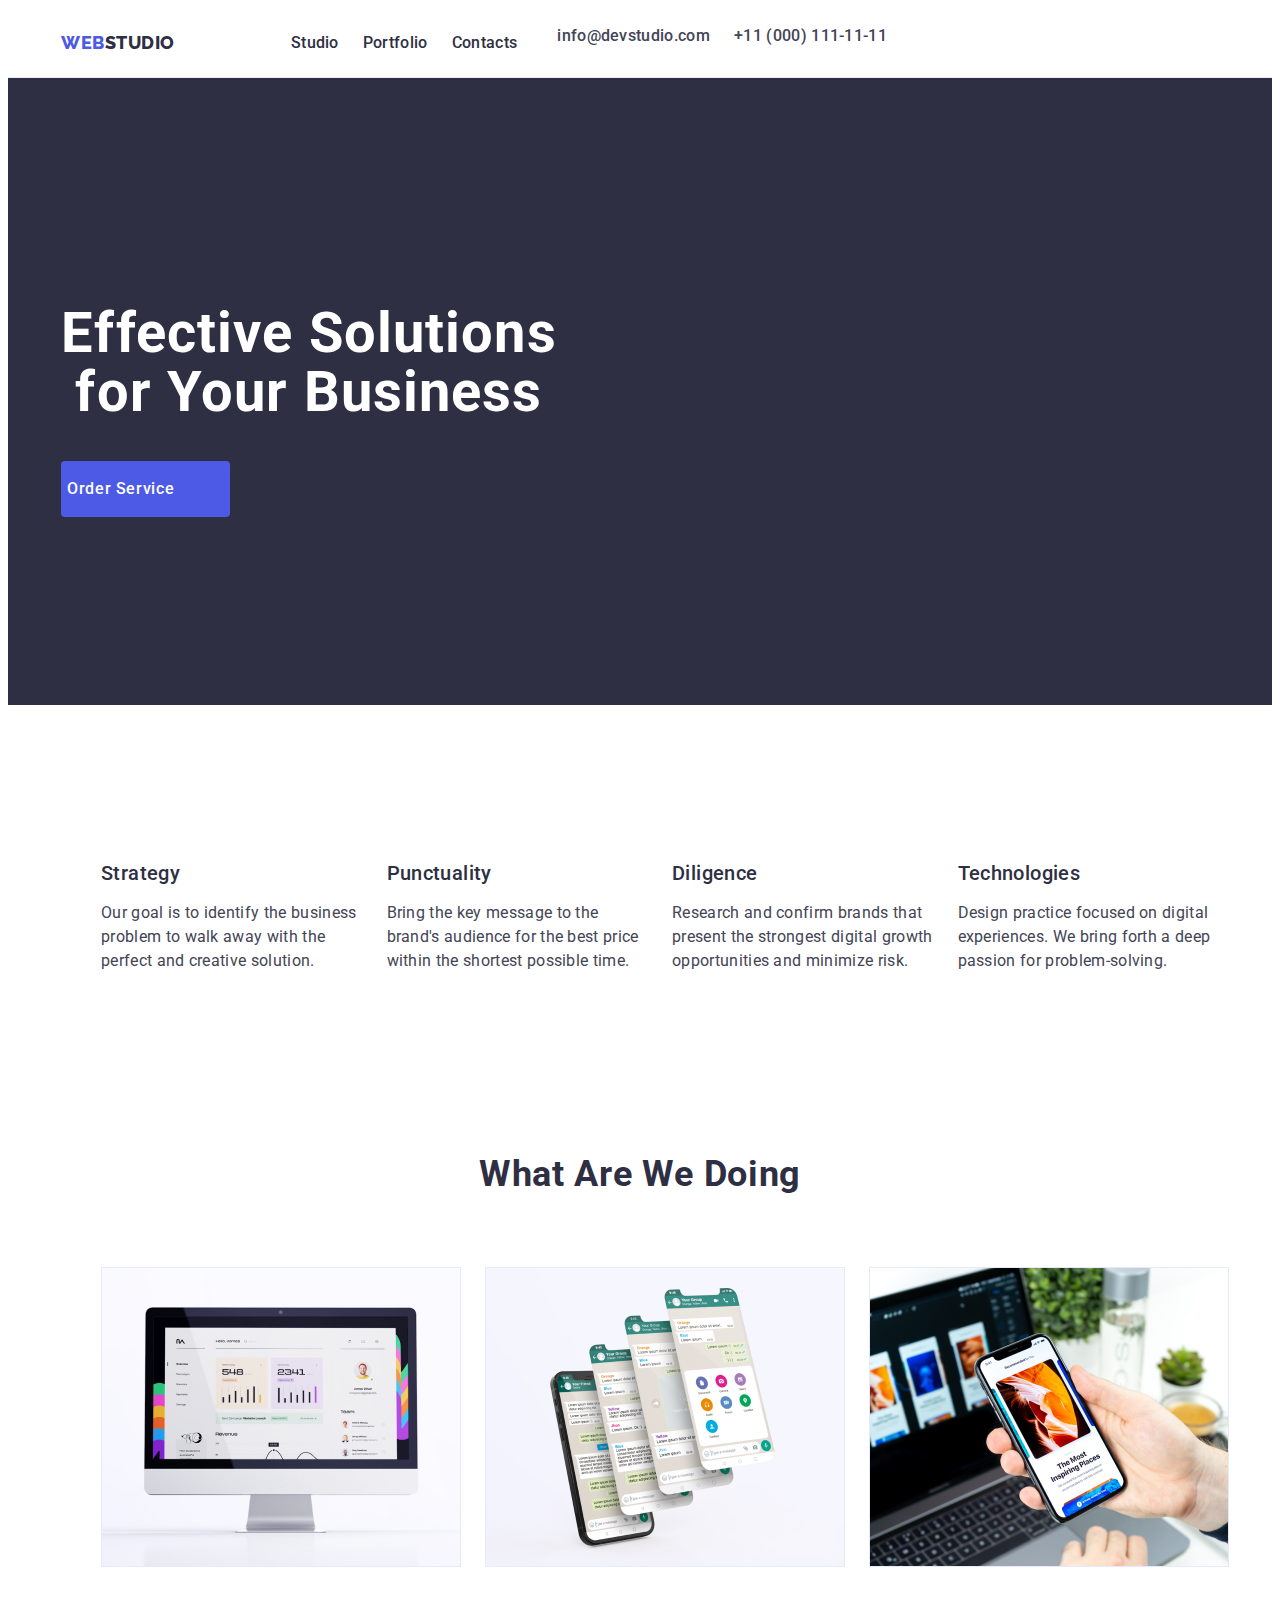
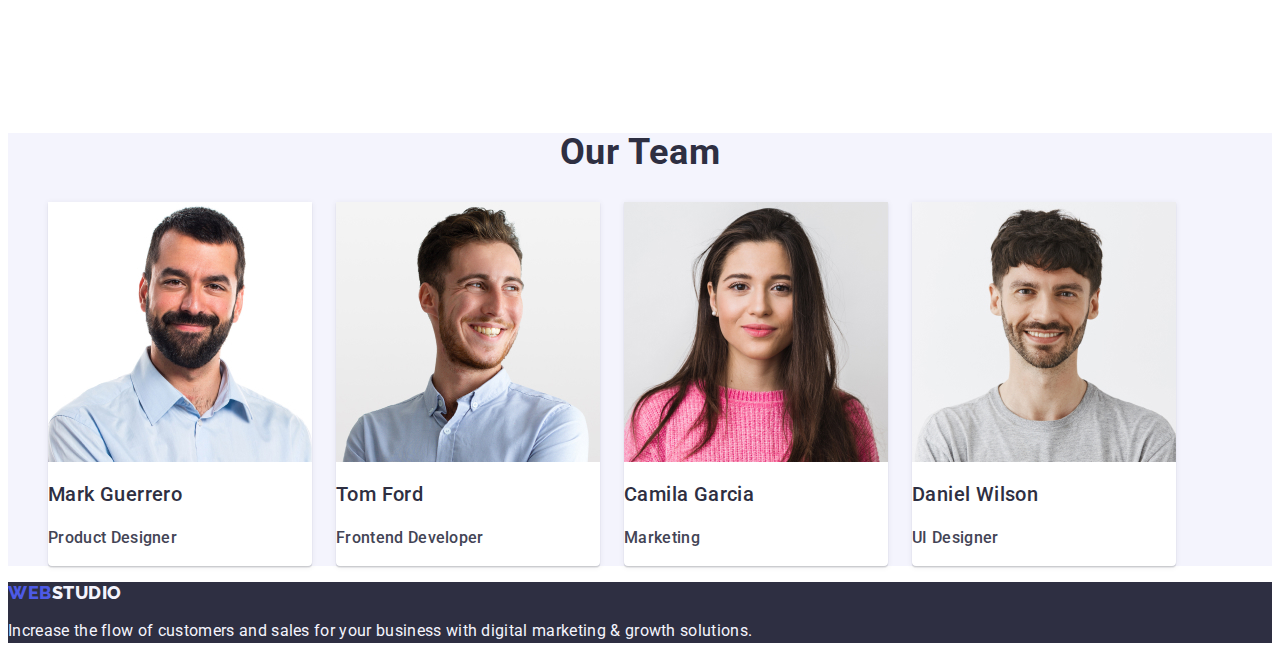
==== index.html @ ea9a9ea4 "main" ====
<!DOCTYPE html>
<html lang="en">
  <head>
    <meta charset="UTF-8" />
    <meta http-equiv="X-UA-Compatible" content="IE=edge" />
    <meta name="viewport" content="width=device-width, initial-scale=1.0" />
    <title>Document</title>
    <link
      rel="stylesheet"
      href="node_modules/modern-normalize/modern-normalize.css"
    />
    <link rel="stylesheet" href="./css/styles.css" />
    <link rel="preconnect" href="https://fonts.googleapis.com" />
    <link rel="preconnect" href="https://fonts.gstatic.com" crossorigin />
    <link
      href="https://fonts.googleapis.com/css2?family=Raleway:wght@800&display=swap"
      rel="stylesheet"
    />
    <link rel="preconnect" href="https://fonts.googleapis.com" />
    <link rel="preconnect" href="https://fonts.gstatic.com" crossorigin />
    <link
      href="https://fonts.googleapis.com/css2?family=Roboto:wght@500&display=swap"
      rel="stylesheet"
    />
  </head>
  <body>
    <!-- Шапка страницы -->
    <header class="header">
      <div class="header-container container">
        <nav class="header-navigation">
          <a class="logo-link link" href="./index.html" target="blank"
            >Web<span class="web-logo">Studio</span></a
          >
          <ul class="header-list list">
            <li>
              <a class="header-item-link link" href="./index.html">Studio</a>
            </li>
            <li>
              <a class="header-item-link link" href="./portfolio.html"
                >Portfolio</a
              >
            </li>
            <li><a class="header-item-link link" href="">Contacts</a></li>
          </ul>
        </nav>
        <address class="contacts">
          <ul class="contacts-list list">
            <li class="item">
              <a href="mailto:info@devstudio.com" class="contacts-item link"
                >info@devstudio.com</a
              >
            </li>
            <li class="item">
              <a href="tel:+110001111111" class="contacts-item link"
                >+11 (000) 111-11-11</a
              >
            </li>
          </ul>
        </address>
      </div>
    </header>
    <!-- Main content -->
    <main>
      <!-- Section-1 -->
      <section class="first-section">
        <div class="container">
          <h1 class="text-hero">Effective Solutions for Your Business</h1>
          <button type="button" class="hero-button">
            <span class="order-servise">Order Service</span>
          </button>
        </div>
      </section>

      <!-- Section-2 -->
      <section class="second-container">
        <div class="container">
          <h2 class="second-section" hidden>Our advantages</h2>
          <ul class="second-section-list list">
            <li class="item-strategy">
              <h3 class="strategy-title">Strategy</h3>
              <p class="strategy-text">
                Our goal is to identify the business problem to walk away with
                the perfect and creative solution.
              </p>
            </li>
            <li class="item-strategy">
              <h3 class="strategy-title">Punctuality</h3>
              <p class="strategy-text">
                Bring the key message to the brand's audience for the best price
                within the shortest possible time.
              </p>
            </li>
            <li class="item-strategy">
              <h3 class="strategy-title">Diligence</h3>
              <p class="strategy-text">
                Research and confirm brands that present the strongest digital
                growth opportunities and minimize risk.
              </p>
            </li>
            <li class="item-strategy">
              <h3 class="strategy-title">Technologies</h3>
              <p class="strategy-text">
                Design practice focused on digital experiences. We bring forth a
                deep passion for problem-solving.
              </p>
            </li>
          </ul>
        </div>
      </section>
      <!-- Section-3 -->
      <section class="third-section">
        <div class="container">
          <h2 class="section-subject">What are we doing</h2>
          <ul class="list">
            <li class="fist-image-item">
              <img src="./images/img1.jpg" alt="Computer" width="360" />
            </li>
            <li class="fist-image-item">
              <img src="./images/img2.jpg" alt="Social media" width="360" />
            </li>
            <li class="fist-image-item">
              <img src="./images/img3.jpg" alt="Phone" width="360" />
            </li>
          </ul>
        </div>
      </section>
      <!-- Section-4 -->
      <section class="fourth-section">
        <h2 class="team-subject">Our Team</h2>
        <ul class="list">
          <li class="team-image">
            <img src="./images/teamimg.jpg" alt="First worker" width="264" />
            <h3 class="hidden-title">Mark Guerrero</h3>
            <p class="hidden-text">Product Designer</p>
          </li>
          <li class="team-image">
            <img src="./images/teamimg2.jpg" alt="Second worker" width="264" />
            <h3 class="hidden-title">Tom Ford</h3>
            <p class="hidden-text">Frontend Developer</p>
          </li>
          <li class="team-image">
            <img src="./images/teamimg3.jpg" alt="Third worker" width="264" />
            <h3 class="hidden-title">Camila Garcia</h3>
            <p class="hidden-text">Marketing</p>
          </li>
          <li class="team-image">
            <img src="./images/teamimg4.jpg" alt="Fourth worker" width="264" />
            <h3 class="hidden-title">Daniel Wilson</h3>
            <p class="hidden-text">UI Designer</p>
          </li>
        </ul>
      </section>
    </main>
    <!-- Footer  -->
    <footer class="footer">
      <a class="logo-link link" href="./index.html" target="blank"
        >Web<span class="web-logo-footer">Studio</span></a
      >
      <p class="footer-text">
        Increase the flow of customers and sales for your business with digital
        marketing & growth solutions.
      </p>
    </footer>
  </body>
</html>
---- css/styles.css ----
:root {
    --color-iris: #4d5ae5;
    --color-ocean: #404bbf;
    --color-navy-blue: #2e2f42;
    --color-green: #31d0aa;
    --color-slate: #434455;
    --color-light-slate: #8e8f99;
    --color-cornflower: #e7e9fc;
    --color-cloud: #f4f4fd;
    --color-navy-blue-modal: #2e2f42;
    --color-grey: #2e2f42;
    --color-white: #ffffff;


}

body {
    background-color: #FFFFFF;
    font-family: 'Roboto', sans-serif;
    color: #434455;
    font-style: normal;
    font-weight: 500;
}

img {
    display: block;
}

/* Header */
.header-container {
    display: flex;
}

.container {
    width: 1158px;
    margin: 0 auto;
    padding: 0 15px;
}

.header-navigation {
    display: flex;
    align-items: center;
}

.logo-link {
    font-family: 'Raleway', sans-serif;
    font-style: normal;
    font-weight: 800;
    font-size: 18px;
    line-height: 1.17;
    letter-spacing: 0.03em;
    text-transform: uppercase;
    color: #4D5AE5;
    margin-right: 76px;
    padding: 24px 0;
}

.web-logo {
    color: #2e2f42;
}

.link {
    text-decoration: none;
}

.header-item-link {
    font-weight: 500;
    font-size: 16px;
    line-height: 1.5;
    letter-spacing: 0.02em;
    color: #2e2f42;
    padding: 24px 0;
}

.header-list .list {
    list-style: none;
}

.contacts {
    color: #434455;
    font-style: normal;
    letter-spacing: 0.02em;
    line-height: 1.5;
    color: #434455;
}

.contacts-list {
    display: flex;
    gap: 40px;
}

.header-item-link:hover {
    color: #404bbf;
}

.header-list .link:focus {
    color: #404bbf;
}

.item .link {
    line-height: 1.5;
    letter-spacing: 0.02em;
    color: #434455;
}

.header-list {
    display: flex;
    gap: 40px;
}

.contacts-item:hover,
.contacts-item:focus {
    color: #404bbf;
}

.header {
    background-color: #FFFFFF;
    border-bottom: 1px solid #e7e9fc;

}

/* Hero */
.first-section {
    background: #2E2F42;
    padding: 188px 0;
}

.text-hero {
    font-family: 'Roboto';
    font-style: normal;
    font-weight: 700;
    font-size: 56px;
    text-align: center;
    letter-spacing: 0.02em;
    color: #FFFFFF;
    line-height: 1.07;
    max-width: 496px;

}

.hero-button {
    font-family: 'Roboto', sans-serif;
    font-weight: 500;
    font-size: 16px;
    line-height: 1.5;
    letter-spacing: 0.04em;
    color: #ffffff;
    cursor: pointer;
    background-color: #4D5AE5;
    display: block;
    min-width: 169px;
    height: 56px;
    border: none;
    border-radius: 4px;
    cursor: pointer;
}

.hero-button:hover,
.hero-button:focus {
    background-color: #404bbf;
}

.order-servise {
    font-family: 'Roboto';
    font-style: normal;
    font-weight: 500;
    font-size: 16px;
    line-height: 24px;
    display: flex;
    align-items: center;
    letter-spacing: 0.04em;
    color: #FFFFFF;
    flex: none;
    order: 0;
    flex-grow: 0;
}

/* Section 2 */
.second-section-list {
    display: flex;
    gap: 24px;
}

.second-container {
    padding: 120px 0;

}

.item-strategy {
    width: calc((100% - 72px) / 4);
}

.strategy-title {
    font-family: 'Roboto';
    font-style: normal;
    font-weight: 500;
    font-size: 20px;
    line-height: 24px;
    letter-spacing: 0.02em;
    color: #2E2F42;
    flex: none;
    order: 0;
    flex-grow: 0;
    margin-bottom: 8px;
}

.strategy-text {
    font-family: 'Roboto';
    font-style: normal;
    font-weight: 400;
    font-size: 16px;
    line-height: 24px;
    letter-spacing: 0.02em;
    color: #434455;
    flex: none;
    order: 1;
    flex-grow: 0;
}

/* Section 3 */
.section-subject {
    font-family: 'Roboto';
    font-style: normal;
    font-weight: 700;
    font-size: 36px;
    line-height: 1.11;
    text-align: center;
    letter-spacing: 0.02em;
    text-transform: capitalize;
    color: #2E2F42;
    margin-bottom: 72px;
}

.third-section {
    padding-bottom: 120px;
}

.list {
    display: flex;
    gap: 24px;
}

.first-image-item {
    width: calc((100% - 48px) / 3);
}

/* Section 4 */
.team-subject {
    font-family: 'Roboto';
    font-style: normal;
    font-weight: 700;
    font-size: 36px;
    line-height: 1.11;
    text-align: center;
    letter-spacing: 0.02em;
    text-transform: capitalize;
    color: #2E2F42;
}

.team-image {
    background: #FFFFFF;
    box-shadow: 0px 1px 6px rgba(46, 47, 66, 0.08), 0px 1px 1px rgba(46, 47, 66, 0.16), 0px 2px 1px rgba(46, 47, 66, 0.08);
    border-radius: 0px 0px 4px 4px;
}

.hidden-title {
    font-weight: 500;
    font-size: 20px;
    line-height: 1.2;
    letter-spacing: 0.02em;
    color: var(--color-navy-blue);
}

.hidden-text {
    font-size: 16px;
    line-height: 1.5;
    letter-spacing: 0.02em;
}

.fourth-section {
    background-color: #F4F4FD;
}

/* Footer */
.footer {
    background: #2E2F42;
}

.footer-text {
    font-family: 'Roboto';
    font-style: normal;
    font-weight: 400;
    font-size: 16px;
    line-height: 24px;
    letter-spacing: 0.02em;
    color: #F4F4FD;
}

.web-logo-footer {
    color: #f4f4fd;
}

/* Portfolio */
.list {
    list-style: none;
}

.nav-button {
    font-family: 'Roboto', sans-serif;
    font-weight: 500;
    font-size: 16px;
    line-height: 1.5;
    letter-spacing: 0.04em;
    color: #4d5ae5;
    background-color: #F4F4FD;
    cursor: pointer;
}

.nav-button:hover {
    color: #FFFFFF;
    background-color: #404bbf;
}

.nav-button:focus {
    color: #FFFFFF;
    background-color: #404bbf;
}

.portfolio .link {
    text-decoration: none;
}

.portfolio-title {
    font-weight: 500;
    font-size: 20px;
    line-height: 1.2;
    letter-spacing: 0.02em;
    color: var(--color-navy-blue);
}

.portfolio-text {
    font-size: 16px;
    line-height: 1.5;
    letter-spacing: 0.02em;
    color: #434455;
}
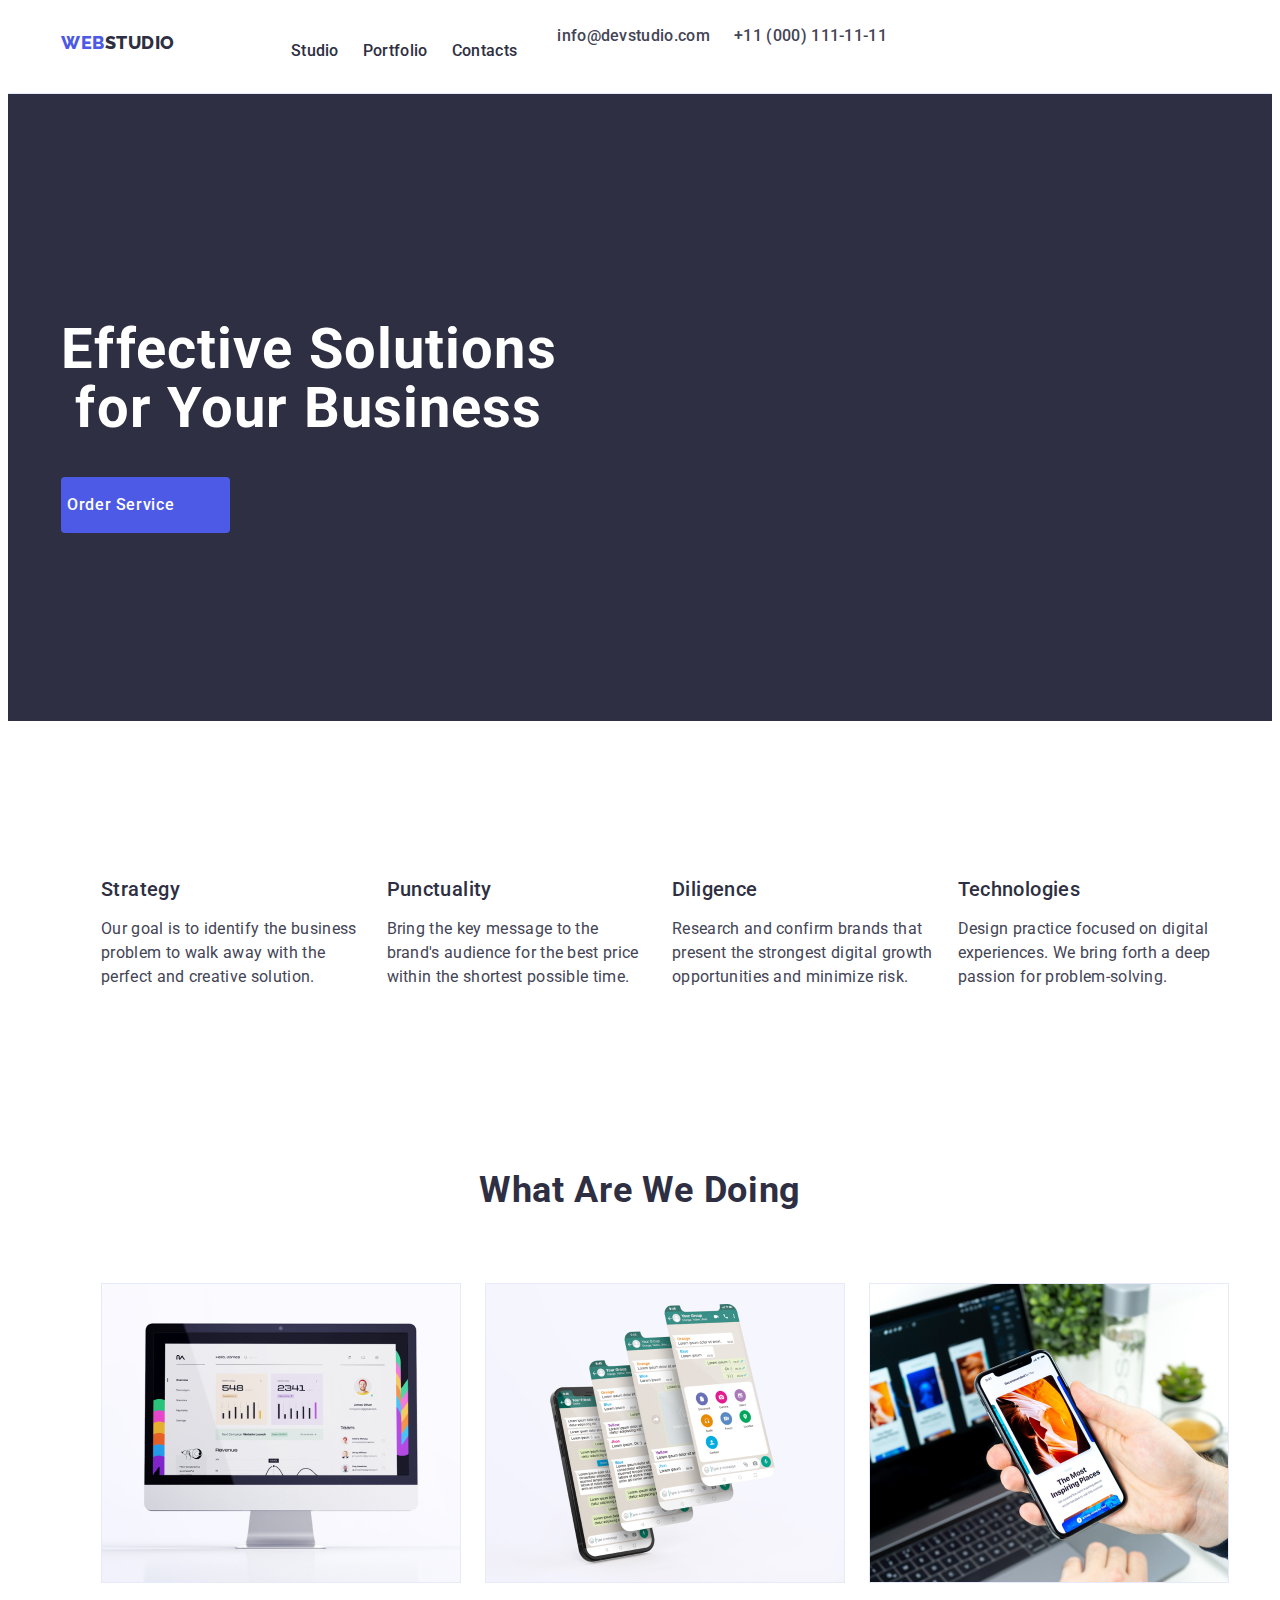
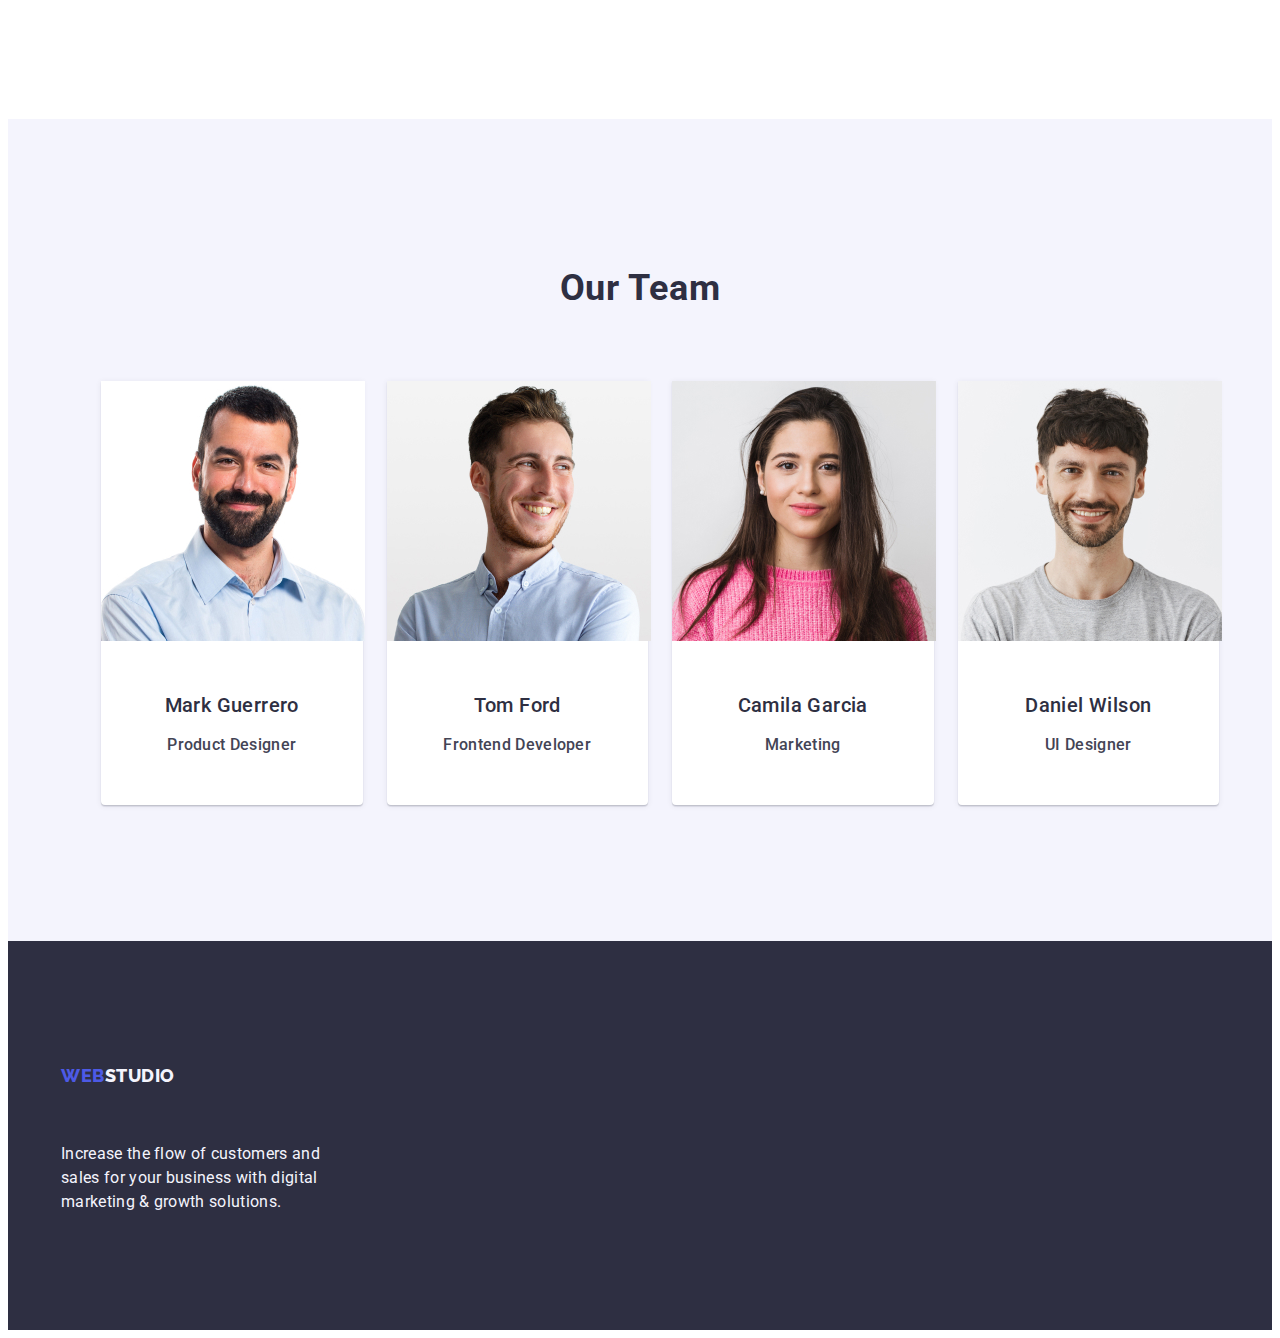
==== commit 65cce936: "main" ====
--- a/index.html
+++ b/index.html
@@ -126,33 +126,52 @@
       </section>
       <!-- Section-4 -->
       <section class="fourth-section">
-        <h2 class="team-subject">Our Team</h2>
-        <ul class="list">
-          <li class="team-image">
-            <img src="./images/teamimg.jpg" alt="First worker" width="264" />
-            <h3 class="hidden-title">Mark Guerrero</h3>
-            <p class="hidden-text">Product Designer</p>
-          </li>
-          <li class="team-image">
-            <img src="./images/teamimg2.jpg" alt="Second worker" width="264" />
-            <h3 class="hidden-title">Tom Ford</h3>
-            <p class="hidden-text">Frontend Developer</p>
-          </li>
-          <li class="team-image">
-            <img src="./images/teamimg3.jpg" alt="Third worker" width="264" />
-            <h3 class="hidden-title">Camila Garcia</h3>
-            <p class="hidden-text">Marketing</p>
-          </li>
-          <li class="team-image">
-            <img src="./images/teamimg4.jpg" alt="Fourth worker" width="264" />
-            <h3 class="hidden-title">Daniel Wilson</h3>
-            <p class="hidden-text">UI Designer</p>
-          </li>
-        </ul>
+        <div class="container">
+          <h2 class="team-subject">Our Team</h2>
+          <ul class="list">
+            <li class="team-image">
+              <img src="./images/teamimg.jpg" alt="First worker" width="264" />
+              <div class="team-name-container">
+                <h3 class="hidden-title">Mark Guerrero</h3>
+                <p class="hidden-text">Product Designer</p>
+              </div>
+            </li>
+            <li class="team-image">
+              <img
+                src="./images/teamimg2.jpg"
+                alt="Second worker"
+                width="264"
+              />
+              <div class="team-name-container">
+                <h3 class="hidden-title">Tom Ford</h3>
+                <p class="hidden-text">Frontend Developer</p>
+              </div>
+            </li>
+            <li class="team-image">
+              <img src="./images/teamimg3.jpg" alt="Third worker" width="264" />
+              <div class="team-name-container">
+                <h3 class="hidden-title">Camila Garcia</h3>
+                <p class="hidden-text">Marketing</p>
+              </div>
+            </li>
+            <li class="team-image">
+              <img
+                src="./images/teamimg4.jpg"
+                alt="Fourth worker"
+                width="264"
+              />
+              <div class="team-name-container">
+                <h3 class="hidden-title">Daniel Wilson</h3>
+                <p class="hidden-text">UI Designer</p>
+              </div>
+            </li>
+          </ul>
+        </div>
       </section>
     </main>
     <!-- Footer  -->
     <footer class="footer">
+     <div class="container">
       <a class="logo-link link" href="./index.html" target="blank"
         >Web<span class="web-logo-footer">Studio</span></a
       >
@@ -160,6 +179,7 @@
         Increase the flow of customers and sales for your business with digital
         marketing & growth solutions.
       </p>
+     </div>
     </footer>
   </body>
 </html>
--- a/css/styles.css
+++ b/css/styles.css
@@ -53,6 +53,8 @@
     color: #4D5AE5;
     margin-right: 76px;
     padding: 24px 0;
+    display: inline-block;
+    margin-bottom: 16px;
 }
 
 .web-logo {
@@ -255,12 +257,19 @@
     letter-spacing: 0.02em;
     text-transform: capitalize;
     color: #2E2F42;
+    margin-bottom: 72px;
 }
 
 .team-image {
     background: #FFFFFF;
     box-shadow: 0px 1px 6px rgba(46, 47, 66, 0.08), 0px 1px 1px rgba(46, 47, 66, 0.16), 0px 2px 1px rgba(46, 47, 66, 0.08);
     border-radius: 0px 0px 4px 4px;
+    width: calc((100% - 72px) / 4);
+}
+
+.team-name-container {
+    padding: 32px 16px;
+
 }
 
 .hidden-title {
@@ -269,21 +278,26 @@
     line-height: 1.2;
     letter-spacing: 0.02em;
     color: var(--color-navy-blue);
+    text-align: center;
+    margin-bottom: 8px;
 }
 
 .hidden-text {
     font-size: 16px;
     line-height: 1.5;
     letter-spacing: 0.02em;
+    text-align: center;
 }
 
 .fourth-section {
     background-color: #F4F4FD;
+    padding: 120px 0;
 }
 
 /* Footer */
 .footer {
     background: #2E2F42;
+    padding: 100px 0;
 }
 
 .footer-text {
@@ -294,6 +308,7 @@
     line-height: 24px;
     letter-spacing: 0.02em;
     color: #F4F4FD;
+    max-width: 264px;
 }
 
 .web-logo-footer {
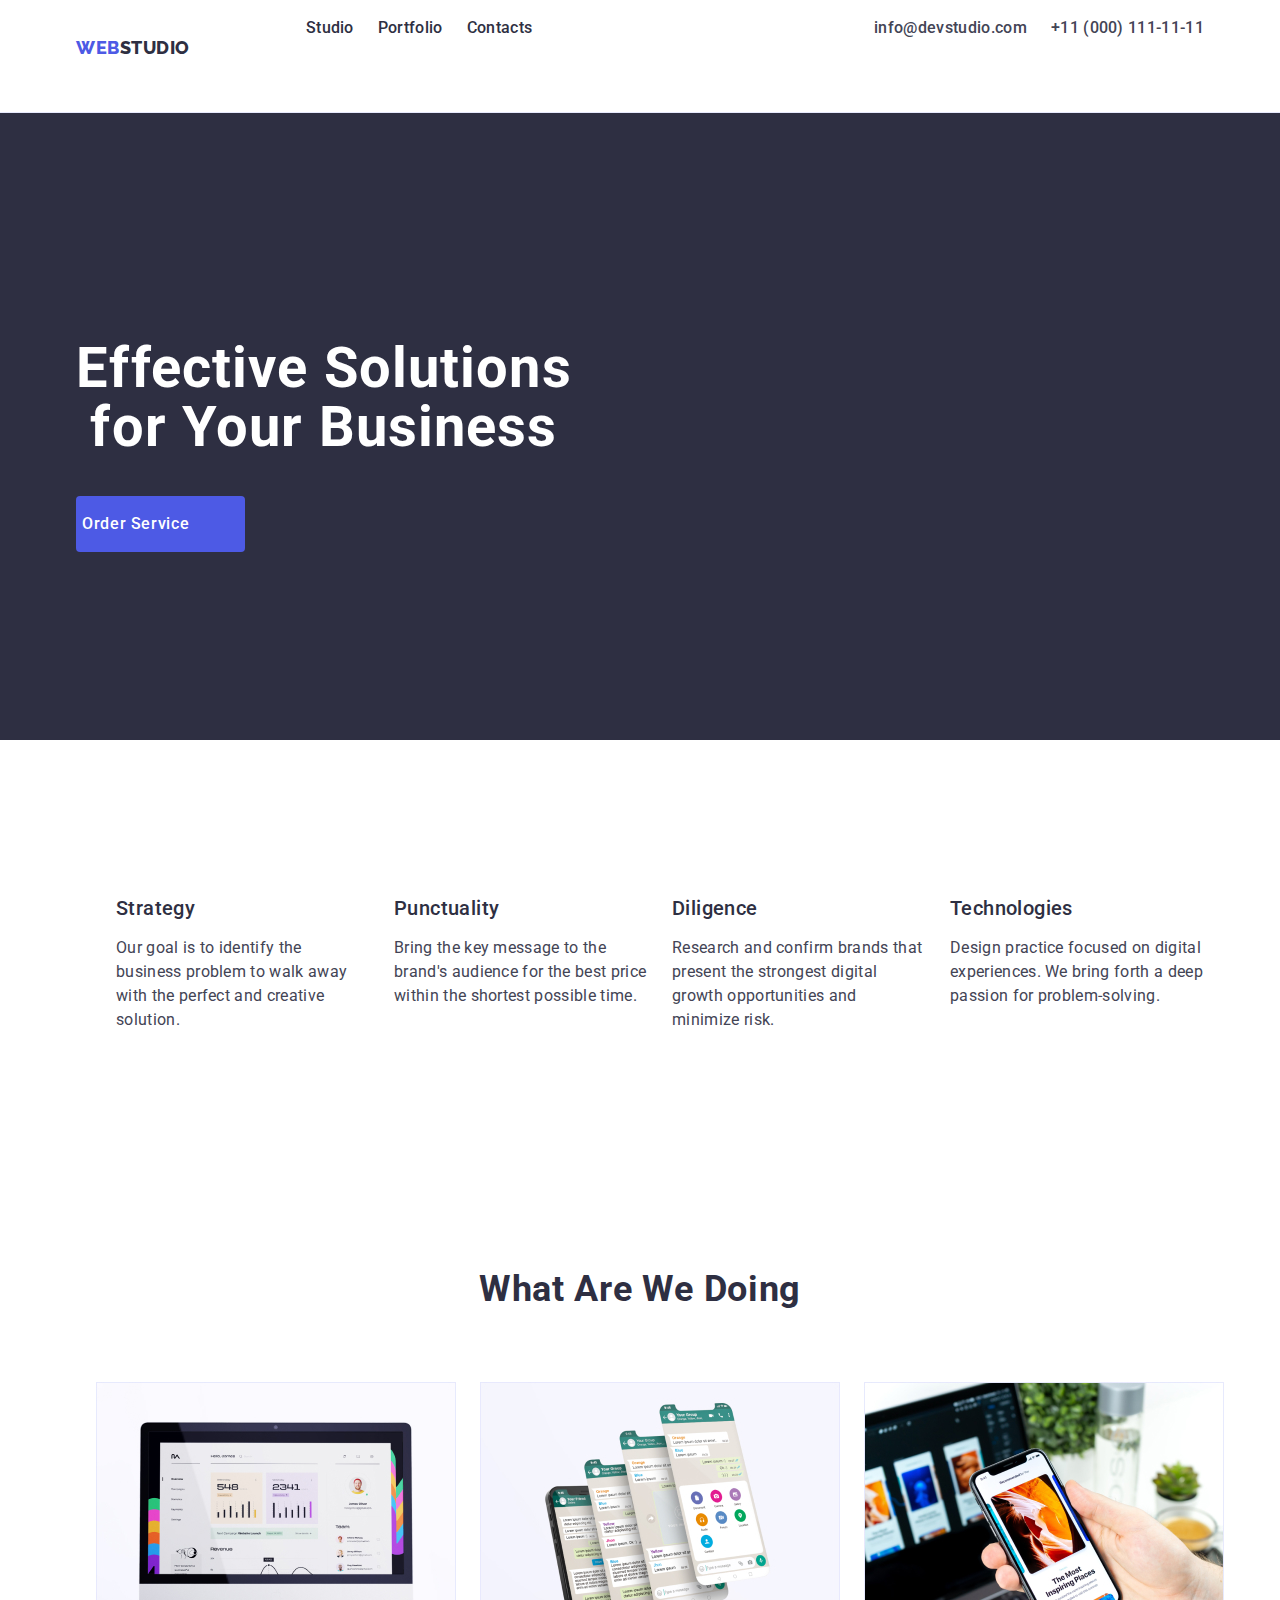
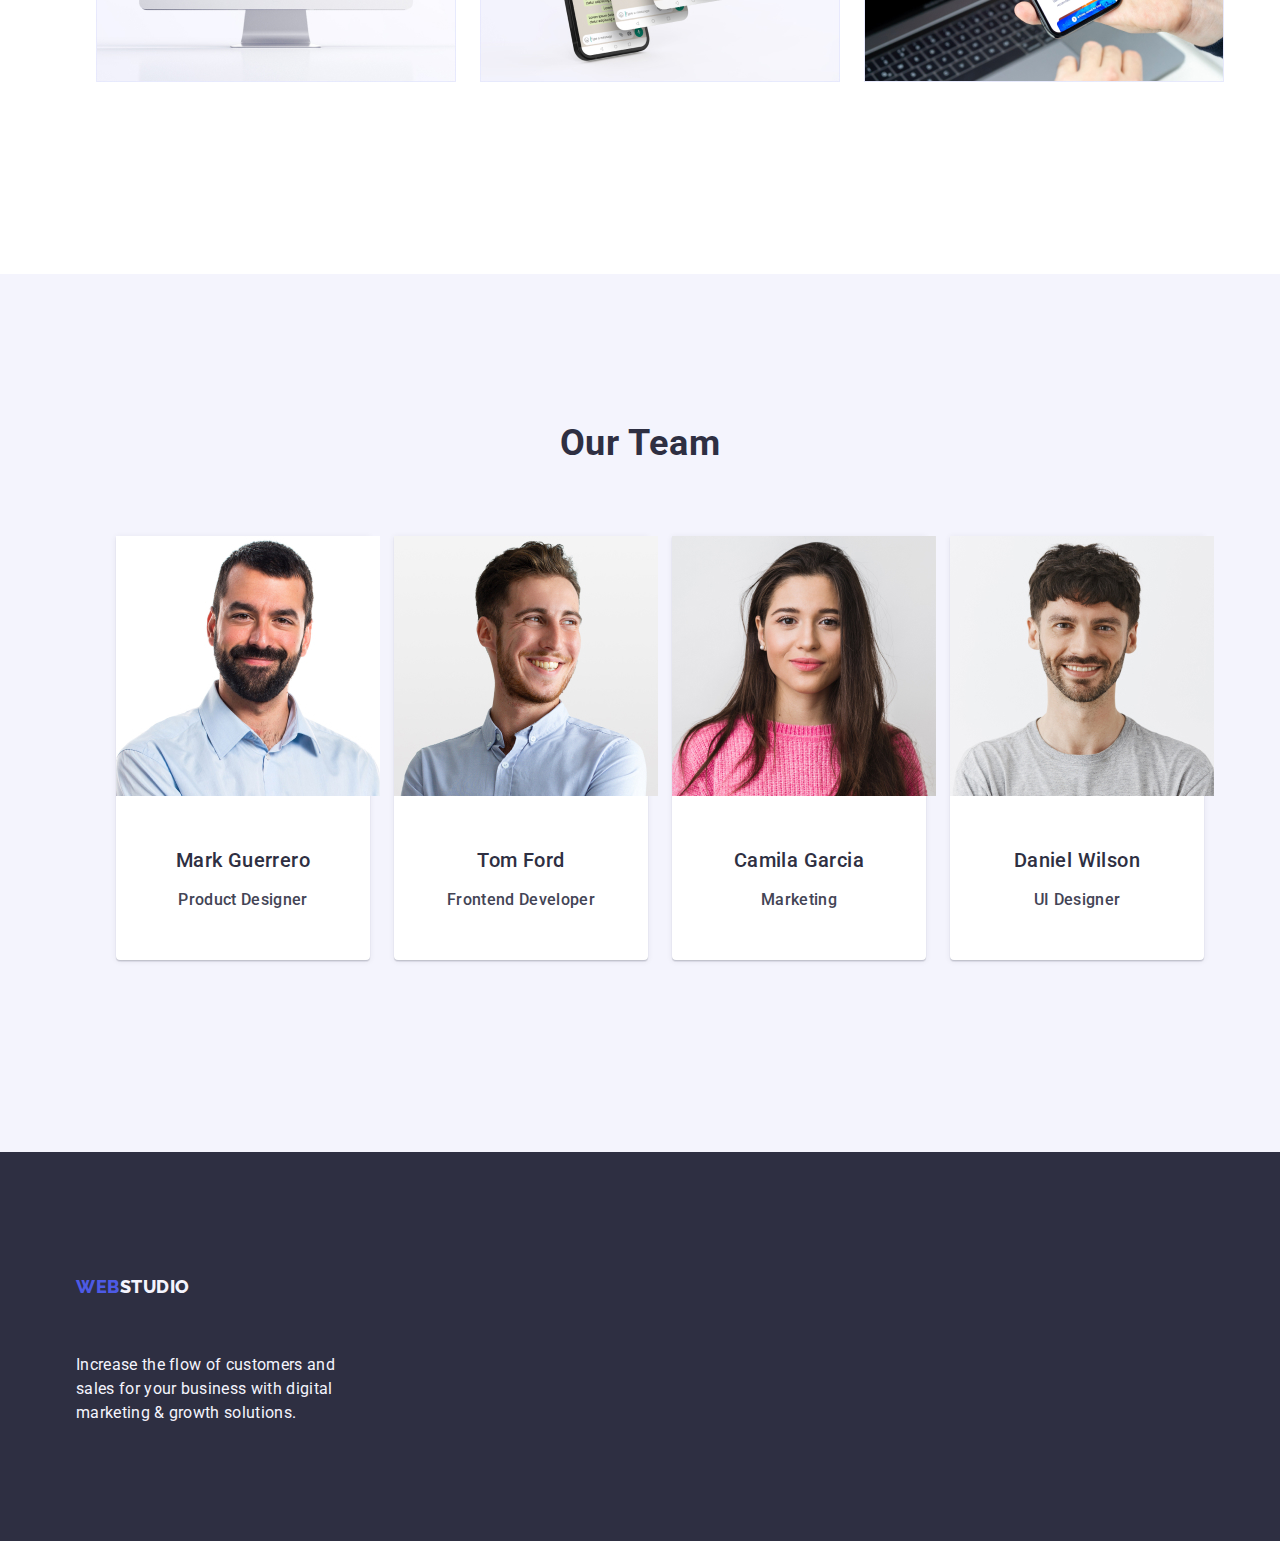
==== commit 027c0938: "main" ====
--- a/index.html
+++ b/index.html
@@ -5,10 +5,7 @@
     <meta http-equiv="X-UA-Compatible" content="IE=edge" />
     <meta name="viewport" content="width=device-width, initial-scale=1.0" />
     <title>Document</title>
-    <link
-      rel="stylesheet"
-      href="node_modules/modern-normalize/modern-normalize.css"
-    />
+    <link rel="stylesheet" href="./modern-normalize.css" />
     <link rel="stylesheet" href="./css/styles.css" />
     <link rel="preconnect" href="https://fonts.googleapis.com" />
     <link rel="preconnect" href="https://fonts.gstatic.com" crossorigin />
@@ -171,15 +168,15 @@
     </main>
     <!-- Footer  -->
     <footer class="footer">
-     <div class="container">
-      <a class="logo-link link" href="./index.html" target="blank"
-        >Web<span class="web-logo-footer">Studio</span></a
-      >
-      <p class="footer-text">
-        Increase the flow of customers and sales for your business with digital
-        marketing & growth solutions.
-      </p>
-     </div>
+      <div class="container">
+        <a class="logo-link link" href="./index.html" target="blank"
+          >Web<span class="web-logo-footer">Studio</span></a
+        >
+        <p class="footer-text">
+          Increase the flow of customers and sales for your business with
+          digital marketing & growth solutions.
+        </p>
+      </div>
     </footer>
   </body>
 </html>
--- a/css/styles.css
+++ b/css/styles.css
@@ -84,6 +84,7 @@
     letter-spacing: 0.02em;
     line-height: 1.5;
     color: #434455;
+    margin-left: auto;
 }
 
 .contacts-list {
@@ -318,6 +319,11 @@
 /* Portfolio */
 .list {
     list-style: none;
+    display: flex;
+    justify-content: center;
+    gap: 24px;
+    margin-bottom: 72px;
+
 }
 
 .nav-button {
@@ -329,16 +335,21 @@
     color: #4d5ae5;
     background-color: #F4F4FD;
     cursor: pointer;
+    padding: 12px 24px;
+    border: 1px solid #e7e9fc;
+    border-radius: 4px;
 }
 
 .nav-button:hover {
     color: #FFFFFF;
     background-color: #404bbf;
+    border: 1px solid transparent
 }
 
 .nav-button:focus {
     color: #FFFFFF;
     background-color: #404bbf;
+    border: 1px solid transparent
 }
 
 .portfolio .link {
@@ -351,6 +362,8 @@
     line-height: 1.2;
     letter-spacing: 0.02em;
     color: var(--color-navy-blue);
+    margin-bottom: 8px;
+
 }
 
 .portfolio-text {
@@ -358,4 +371,24 @@
     line-height: 1.5;
     letter-spacing: 0.02em;
     color: #434455;
+}
+
+.portfolio-list {
+    display: flex;
+    flex-wrap: wrap;
+    column-gap: 24px;
+    row-gap: 48px;
+}
+
+.portfolio-item {
+    width: calc((100% - 48px) / 3);
+}
+
+.portfolio-container {
+    padding: 32px 16px;
+    border: 1px solid #e7e9fc;
+    border-top: none;
+}
+.portfolio-section {
+    padding: 96px 0 120px;
 }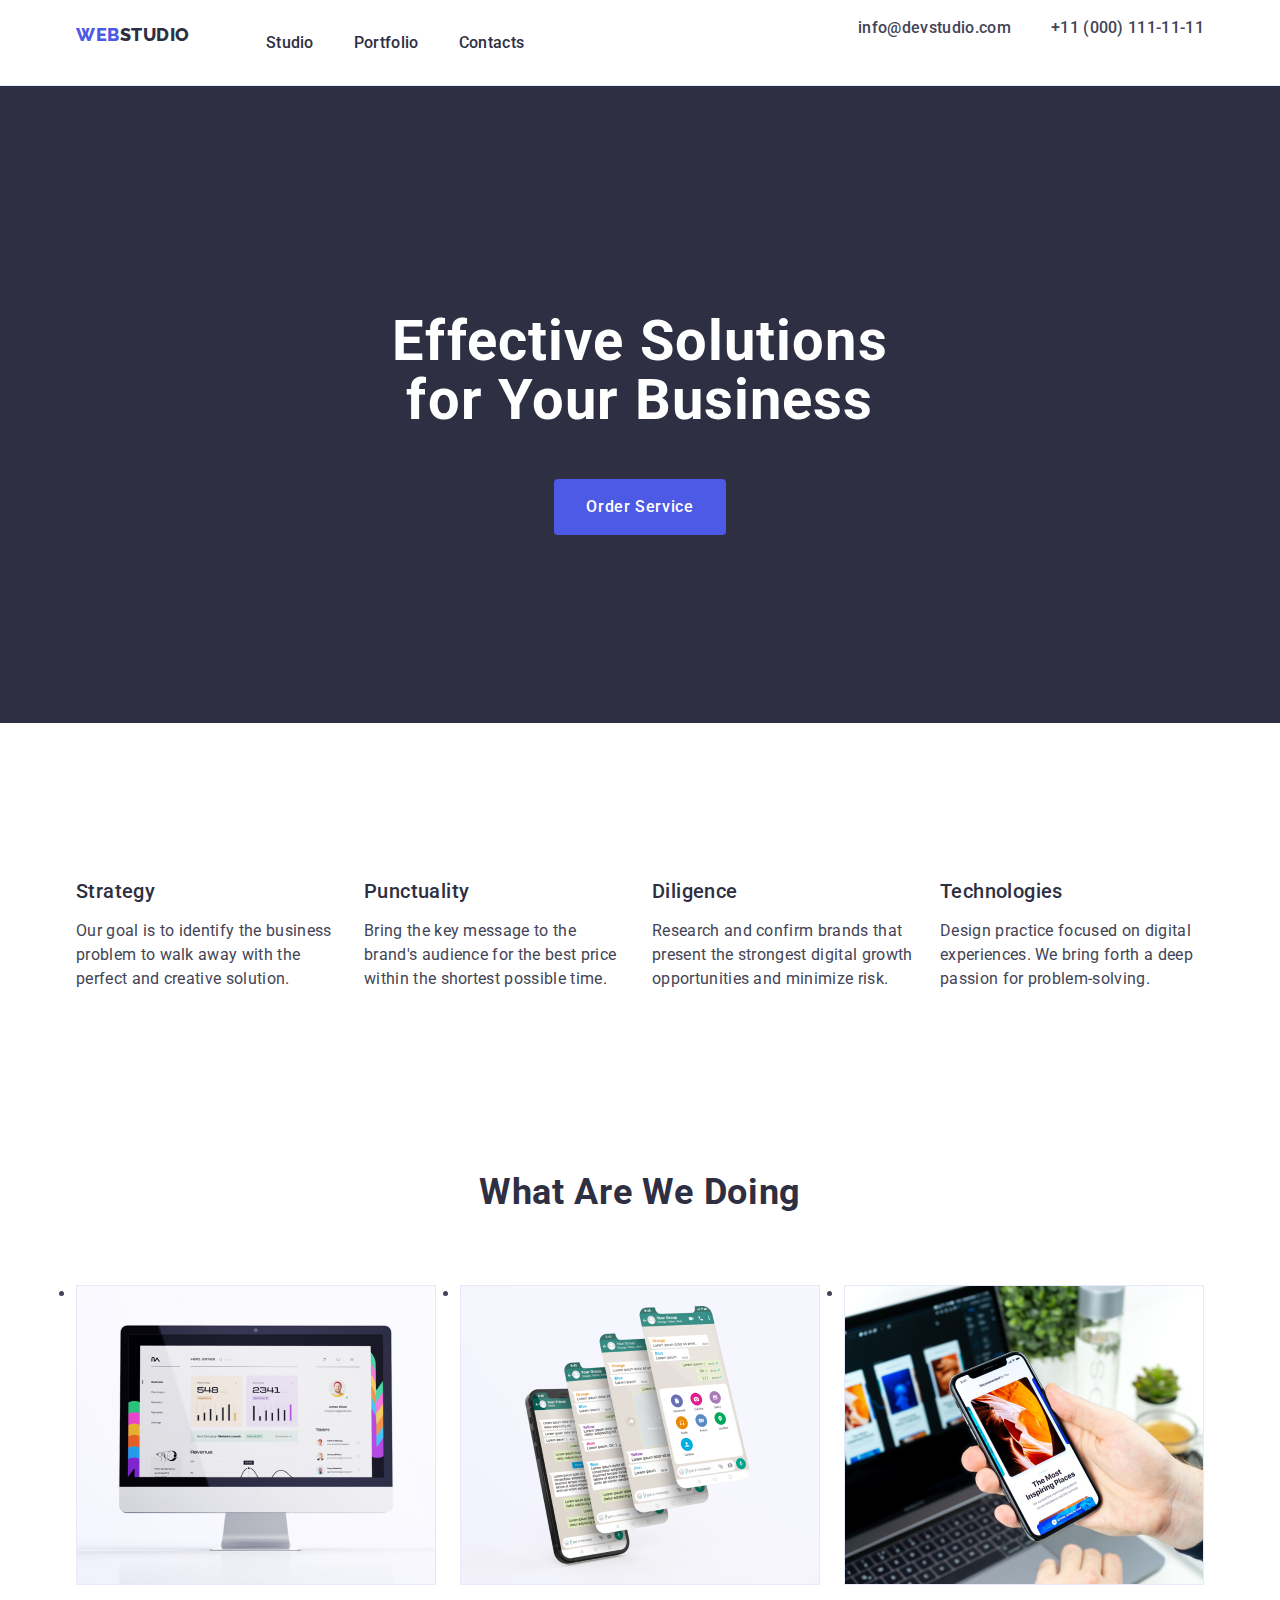
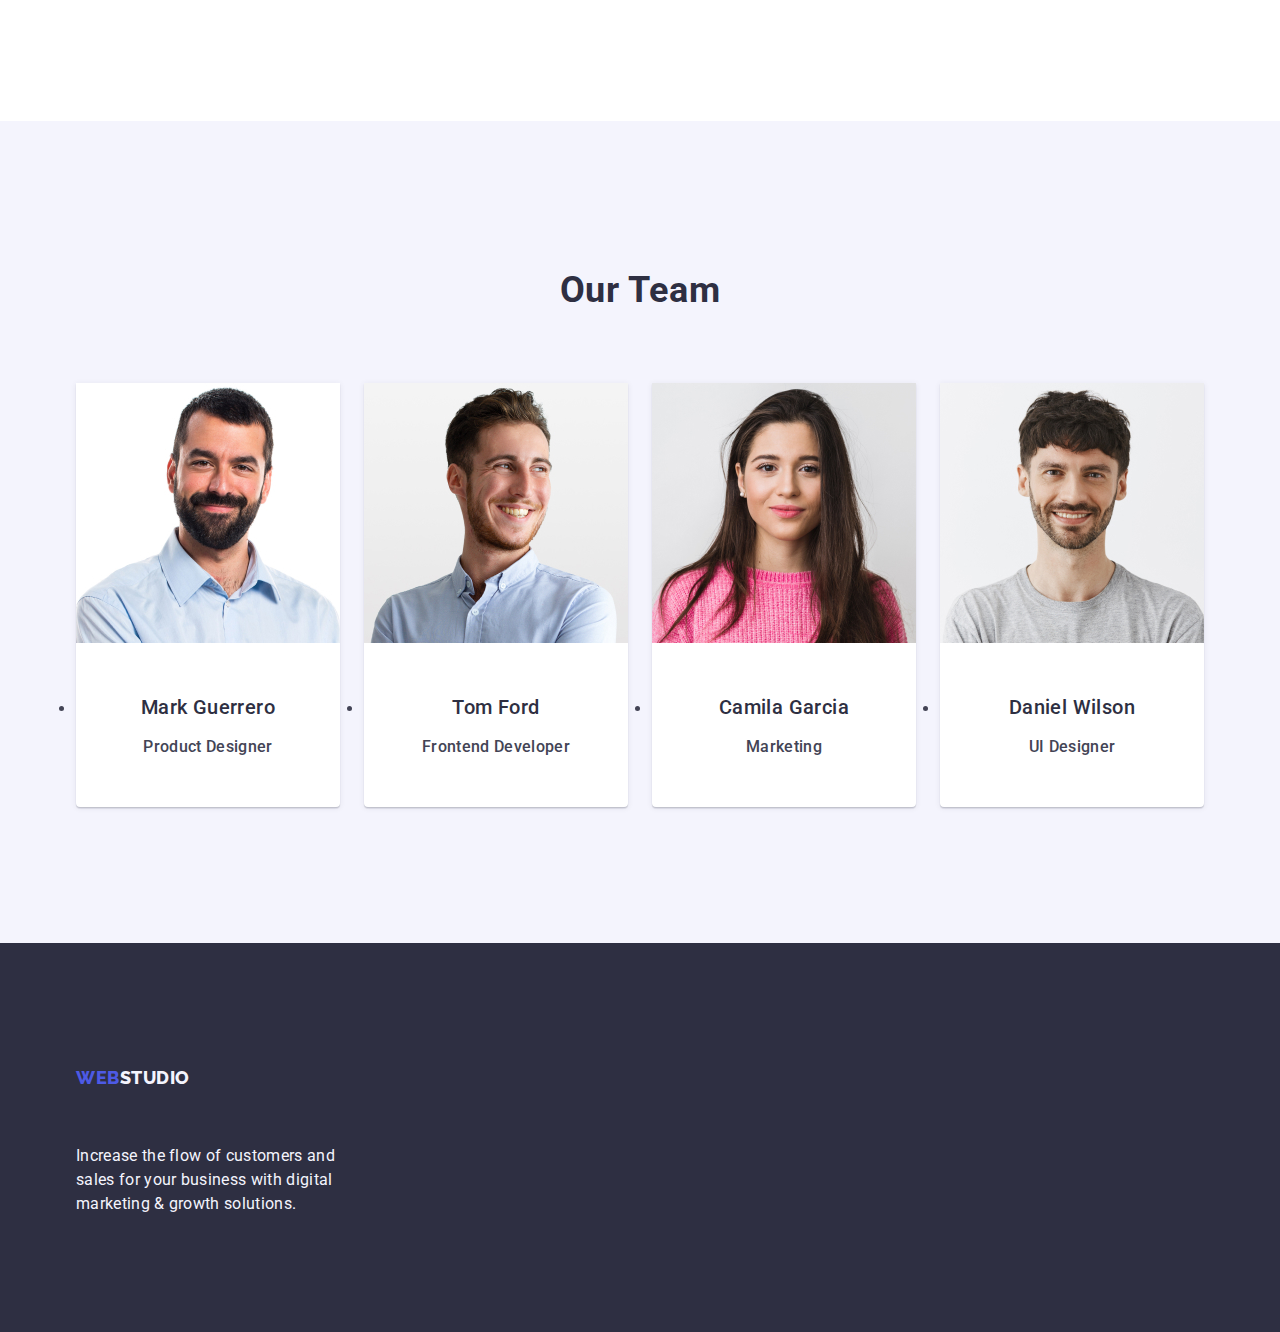
==== commit 4edcf983: "main" ====
--- a/index.html
+++ b/index.html
@@ -5,7 +5,7 @@
     <meta http-equiv="X-UA-Compatible" content="IE=edge" />
     <meta name="viewport" content="width=device-width, initial-scale=1.0" />
     <title>Document</title>
-    <link rel="stylesheet" href="./modern-normalize.css" />
+    <link rel="stylesheet" href="./modern-normalize.min.css" />
     <link rel="stylesheet" href="./css/styles.css" />
     <link rel="preconnect" href="https://fonts.googleapis.com" />
     <link rel="preconnect" href="https://fonts.gstatic.com" crossorigin />
@@ -108,7 +108,7 @@
       <section class="third-section">
         <div class="container">
           <h2 class="section-subject">What are we doing</h2>
-          <ul class="list">
+          <ul class="third-section-list">
             <li class="fist-image-item">
               <img src="./images/img1.jpg" alt="Computer" width="360" />
             </li>
@@ -125,7 +125,7 @@
       <section class="fourth-section">
         <div class="container">
           <h2 class="team-subject">Our Team</h2>
-          <ul class="list">
+          <ul class="fourth-section-list">
             <li class="team-image">
               <img src="./images/teamimg.jpg" alt="First worker" width="264" />
               <div class="team-name-container">
--- a/css/styles.css
+++ b/css/styles.css
@@ -26,6 +26,10 @@
     display: block;
 }
 
+ul {
+    padding-left: 0%;
+}
+
 /* Header */
 .header-container {
     display: flex;
@@ -74,9 +78,6 @@
     padding: 24px 0;
 }
 
-.header-list .list {
-    list-style: none;
-}
 
 .contacts {
     color: #434455;
@@ -110,6 +111,7 @@
     display: flex;
     gap: 40px;
 }
+
 
 .contacts-item:hover,
 .contacts-item:focus {
@@ -138,6 +140,9 @@
     color: #FFFFFF;
     line-height: 1.07;
     max-width: 496px;
+    margin-left: auto;
+    margin-right: auto;
+    margin-bottom: 48px;
 
 }
 
@@ -152,10 +157,13 @@
     background-color: #4D5AE5;
     display: block;
     min-width: 169px;
+    max-width: 496px;
     height: 56px;
     border: none;
     border-radius: 4px;
     cursor: pointer;
+    margin: 0 auto;
+    padding: 16px 32px;
 }
 
 .hero-button:hover,
@@ -239,12 +247,17 @@
 }
 
 .list {
-    display: flex;
-    gap: 24px;
+    list-style: none;
 }
 
 .first-image-item {
     width: calc((100% - 48px) / 3);
+}
+
+.third-section-list {
+    display: flex;
+    gap: 24px;
+
 }
 
 /* Section 4 */
@@ -295,6 +308,11 @@
     padding: 120px 0;
 }
 
+.fourth-section-list {
+    display: flex;
+    gap: 24px;
+}
+
 /* Footer */
 .footer {
     background: #2E2F42;
@@ -317,13 +335,11 @@
 }
 
 /* Portfolio */
-.list {
-    list-style: none;
-    display: flex;
-    justify-content: center;
+.button-list {
+    display: flex;
+    margin-right: 40px;
     gap: 24px;
     margin-bottom: 72px;
-
 }
 
 .nav-button {
@@ -389,6 +405,7 @@
     border: 1px solid #e7e9fc;
     border-top: none;
 }
+
 .portfolio-section {
     padding: 96px 0 120px;
 }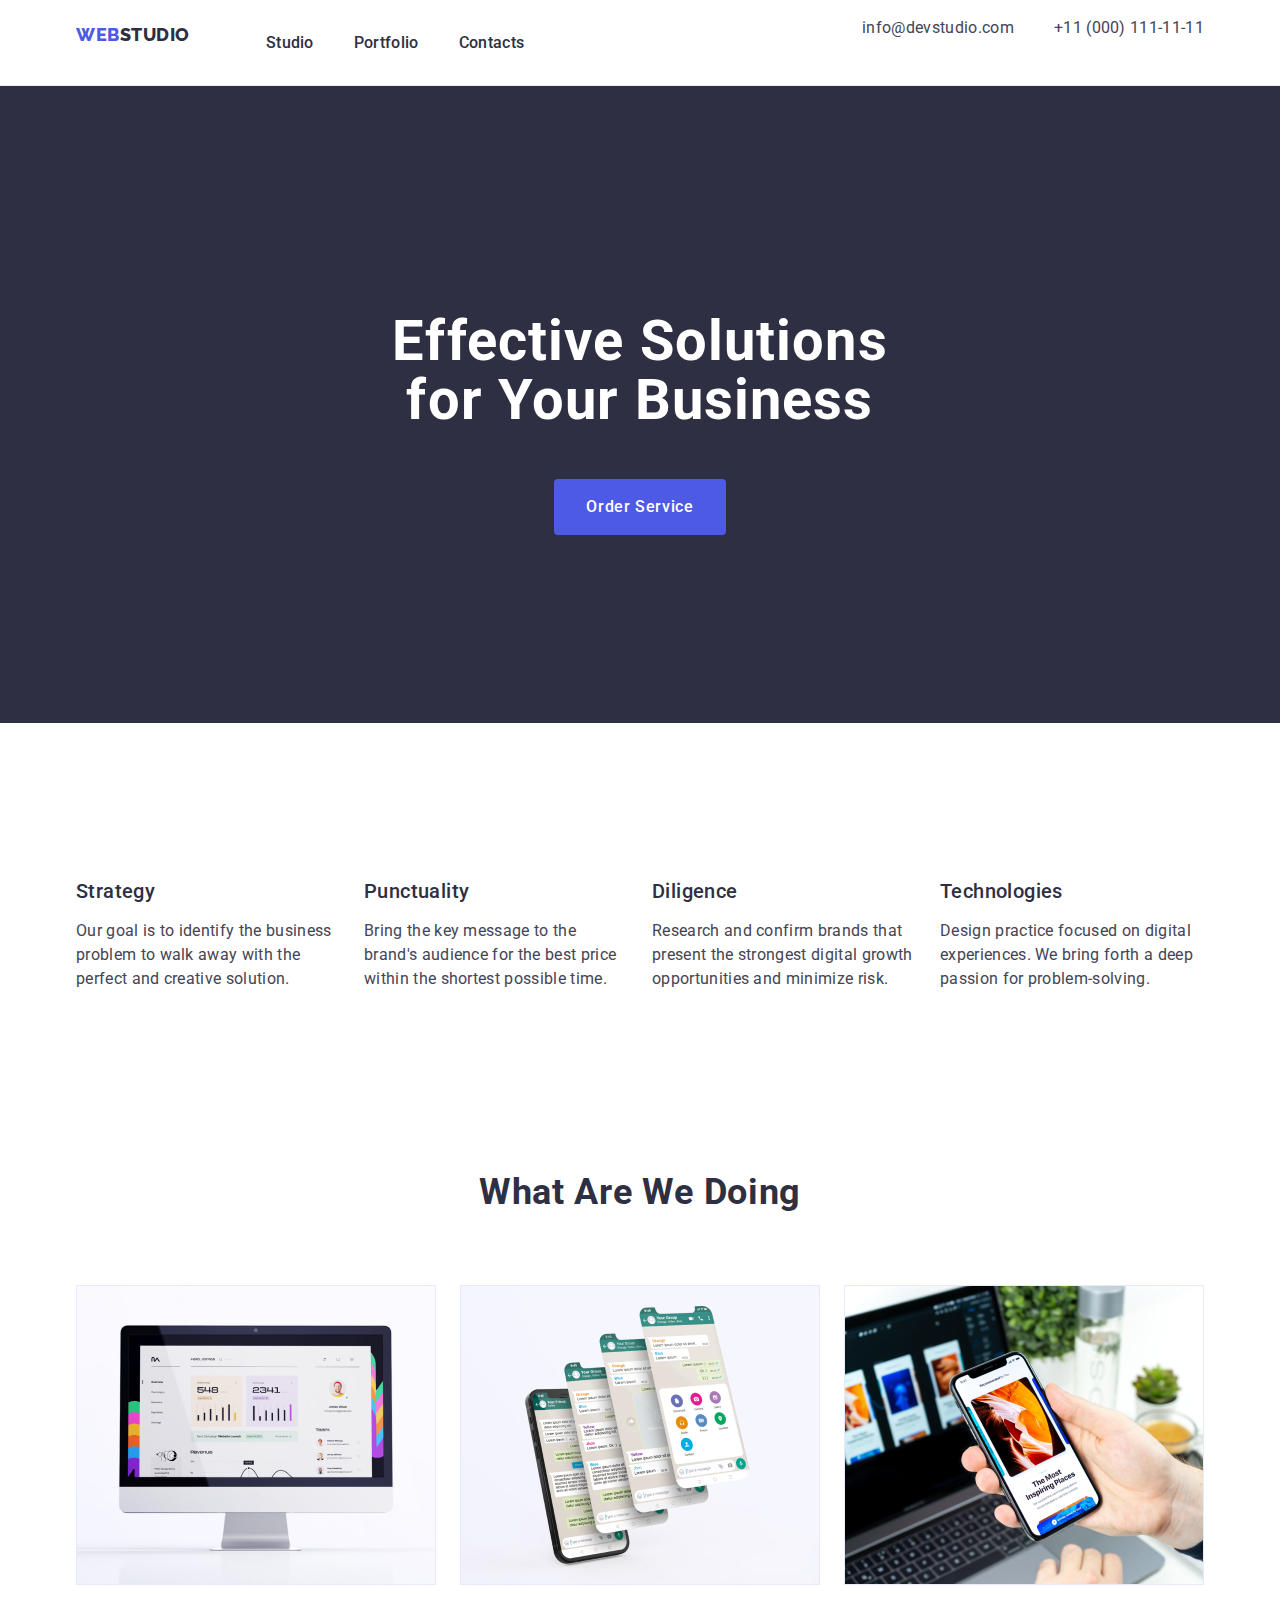
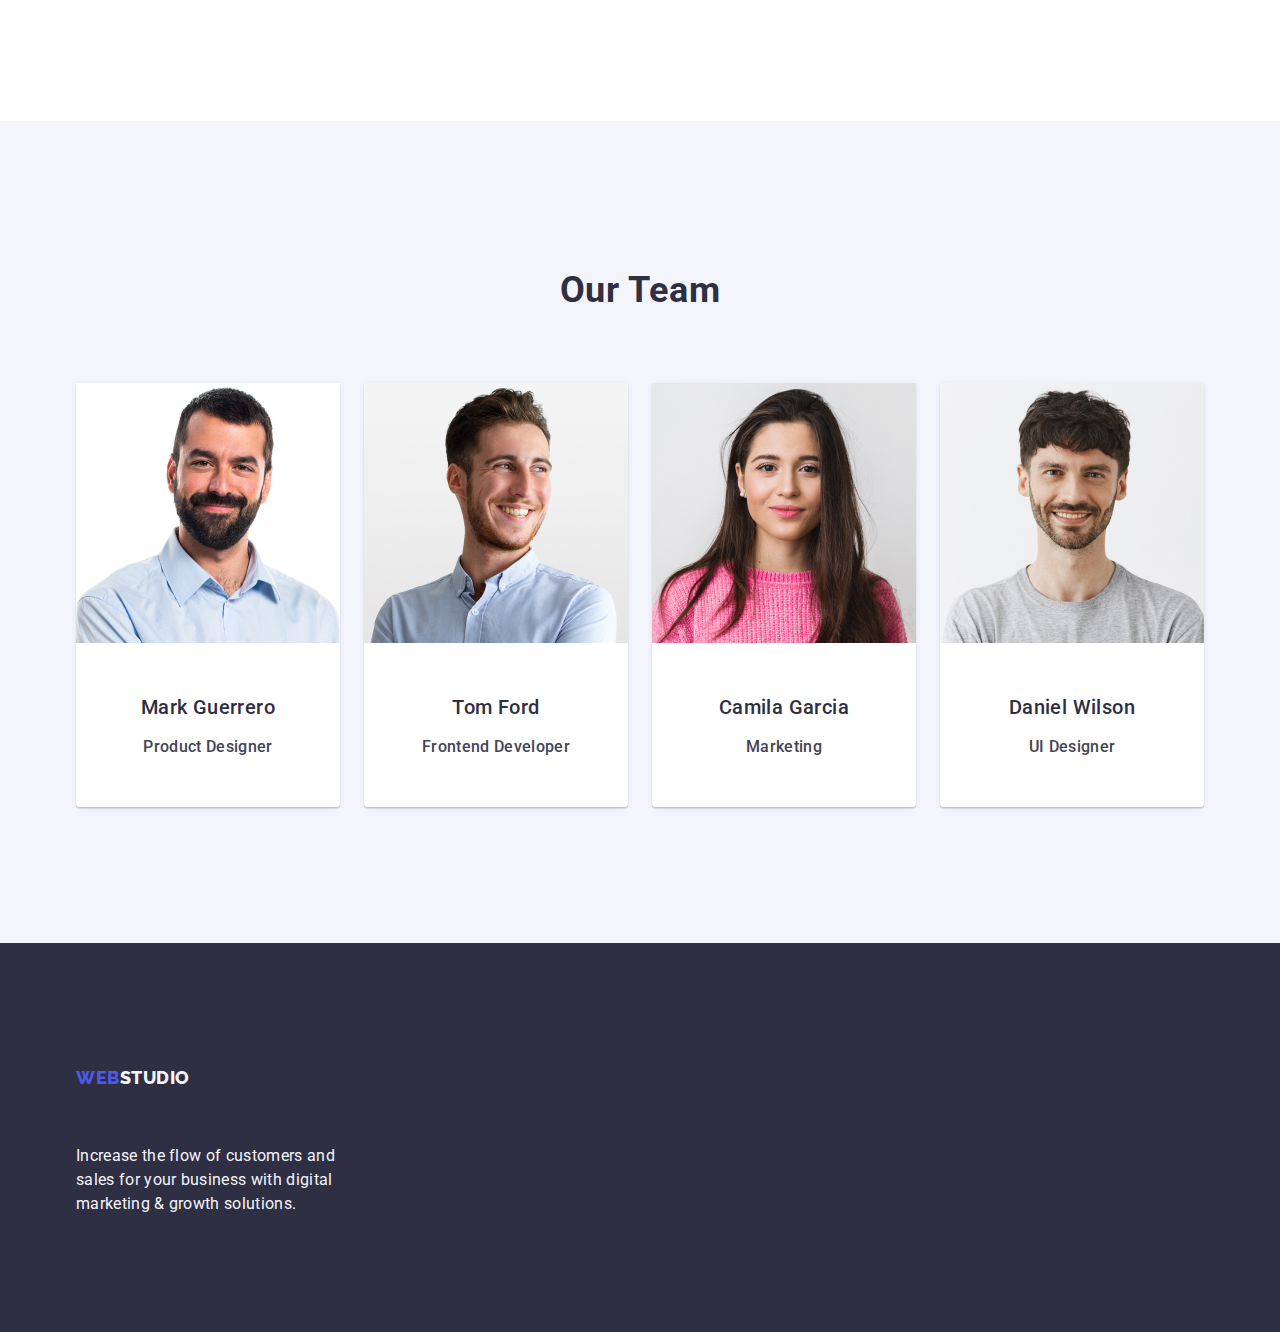
==== commit ca7c9ddc: "main" ====
--- a/index.html
+++ b/index.html
@@ -109,13 +109,13 @@
         <div class="container">
           <h2 class="section-subject">What are we doing</h2>
           <ul class="third-section-list">
-            <li class="fist-image-item">
+            <li class="fist-image-item list">
               <img src="./images/img1.jpg" alt="Computer" width="360" />
             </li>
-            <li class="fist-image-item">
+            <li class="fist-image-item list">
               <img src="./images/img2.jpg" alt="Social media" width="360" />
             </li>
-            <li class="fist-image-item">
+            <li class="fist-image-item list">
               <img src="./images/img3.jpg" alt="Phone" width="360" />
             </li>
           </ul>
@@ -126,14 +126,14 @@
         <div class="container">
           <h2 class="team-subject">Our Team</h2>
           <ul class="fourth-section-list">
-            <li class="team-image">
+            <li class="team-image list">
               <img src="./images/teamimg.jpg" alt="First worker" width="264" />
               <div class="team-name-container">
                 <h3 class="hidden-title">Mark Guerrero</h3>
                 <p class="hidden-text">Product Designer</p>
               </div>
             </li>
-            <li class="team-image">
+            <li class="team-image list">
               <img
                 src="./images/teamimg2.jpg"
                 alt="Second worker"
@@ -144,14 +144,14 @@
                 <p class="hidden-text">Frontend Developer</p>
               </div>
             </li>
-            <li class="team-image">
+            <li class="team-image list">
               <img src="./images/teamimg3.jpg" alt="Third worker" width="264" />
               <div class="team-name-container">
                 <h3 class="hidden-title">Camila Garcia</h3>
                 <p class="hidden-text">Marketing</p>
               </div>
             </li>
-            <li class="team-image">
+            <li class="team-image list">
               <img
                 src="./images/teamimg4.jpg"
                 alt="Fourth worker"
--- a/css/styles.css
+++ b/css/styles.css
@@ -28,11 +28,14 @@
 
 ul {
     padding-left: 0%;
+
 }
 
 /* Header */
 .header-container {
     display: flex;
+
+  
 }
 
 .container {
@@ -86,6 +89,7 @@
     line-height: 1.5;
     color: #434455;
     margin-left: auto;
+
 }
 
 .contacts-list {
@@ -122,6 +126,13 @@
     background-color: #FFFFFF;
     border-bottom: 1px solid #e7e9fc;
 
+}
+
+.contacts-item {
+    font-weight: 400;
+    font-size: 16px;
+    line-height: 24px;
+    align-items: center;
 }
 
 /* Hero */
@@ -316,7 +327,7 @@
 /* Footer */
 .footer {
     background: #2E2F42;
-    padding: 100px 0;
+     padding: 100px 0;
 }
 
 .footer-text {
@@ -328,11 +339,13 @@
     letter-spacing: 0.02em;
     color: #F4F4FD;
     max-width: 264px;
+
 }
 
 .web-logo-footer {
     color: #f4f4fd;
 }
+
 
 /* Portfolio */
 .button-list {
@@ -340,6 +353,8 @@
     margin-right: 40px;
     gap: 24px;
     margin-bottom: 72px;
+    justify-content: center;
+    list-style: none;
 }
 
 .nav-button {
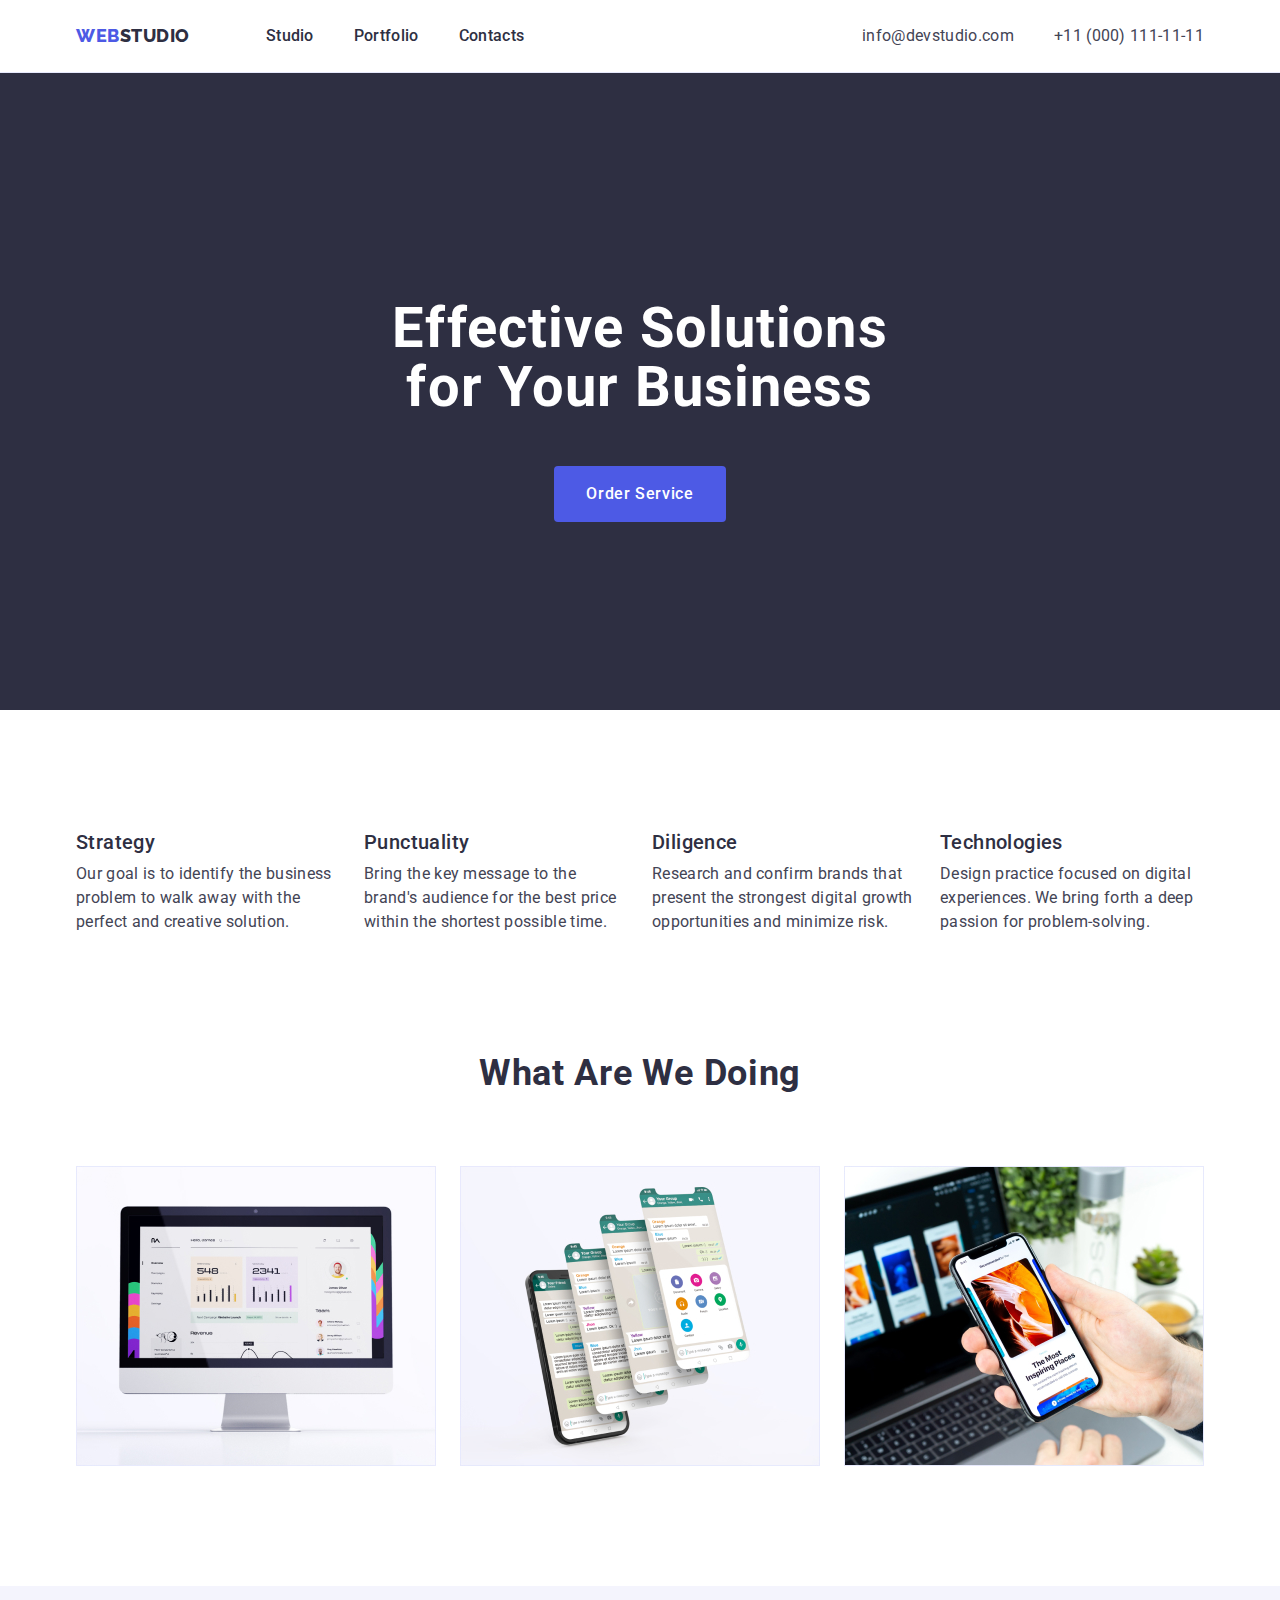
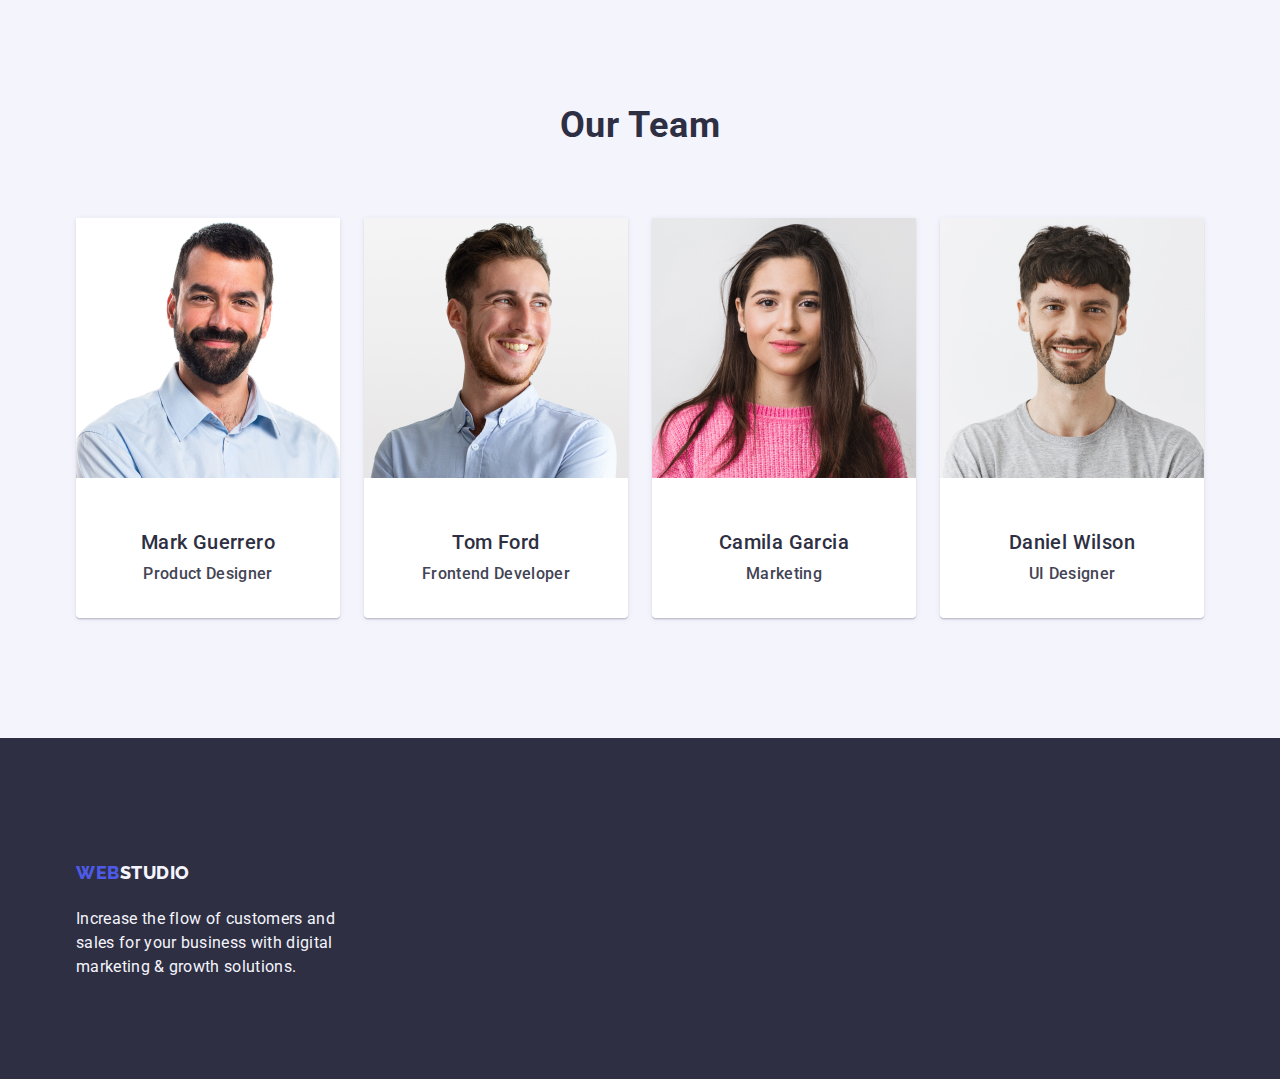
==== commit 1aa56476: "main" ====
--- a/index.html
+++ b/index.html
@@ -19,6 +19,9 @@
       href="https://fonts.googleapis.com/css2?family=Roboto:wght@500&display=swap"
       rel="stylesheet"
     />
+    <link rel="preconnect" href="https://fonts.googleapis.com">
+<link rel="preconnect" href="https://fonts.gstatic.com" crossorigin>
+<link href="https://fonts.googleapis.com/css2?family=Roboto:wght@400;700&display=swap" rel="stylesheet">
   </head>
   <body>
     <!-- Шапка страницы -->
--- a/css/styles.css
+++ b/css/styles.css
@@ -28,14 +28,22 @@
 
 ul {
     padding-left: 0%;
-
+    margin: 0;
+
+}
+
+p {
+    margin: 0;
+}
+h2 {
+    margin: 0;
 }
 
 /* Header */
 .header-container {
     display: flex;
 
-  
+
 }
 
 .container {
@@ -61,7 +69,7 @@
     margin-right: 76px;
     padding: 24px 0;
     display: inline-block;
-    margin-bottom: 16px;
+
 }
 
 .web-logo {
@@ -95,6 +103,7 @@
 .contacts-list {
     display: flex;
     gap: 40px;
+    padding: 24px 0;
 }
 
 .header-item-link:hover {
@@ -224,6 +233,7 @@
     order: 0;
     flex-grow: 0;
     margin-bottom: 8px;
+    margin-top: 0;
 }
 
 .strategy-text {
@@ -237,6 +247,7 @@
     flex: none;
     order: 1;
     flex-grow: 0;
+    margin-bottom: 0;
 }
 
 /* Section 3 */
@@ -327,7 +338,7 @@
 /* Footer */
 .footer {
     background: #2E2F42;
-     padding: 100px 0;
+    padding: 100px 0;
 }
 
 .footer-text {
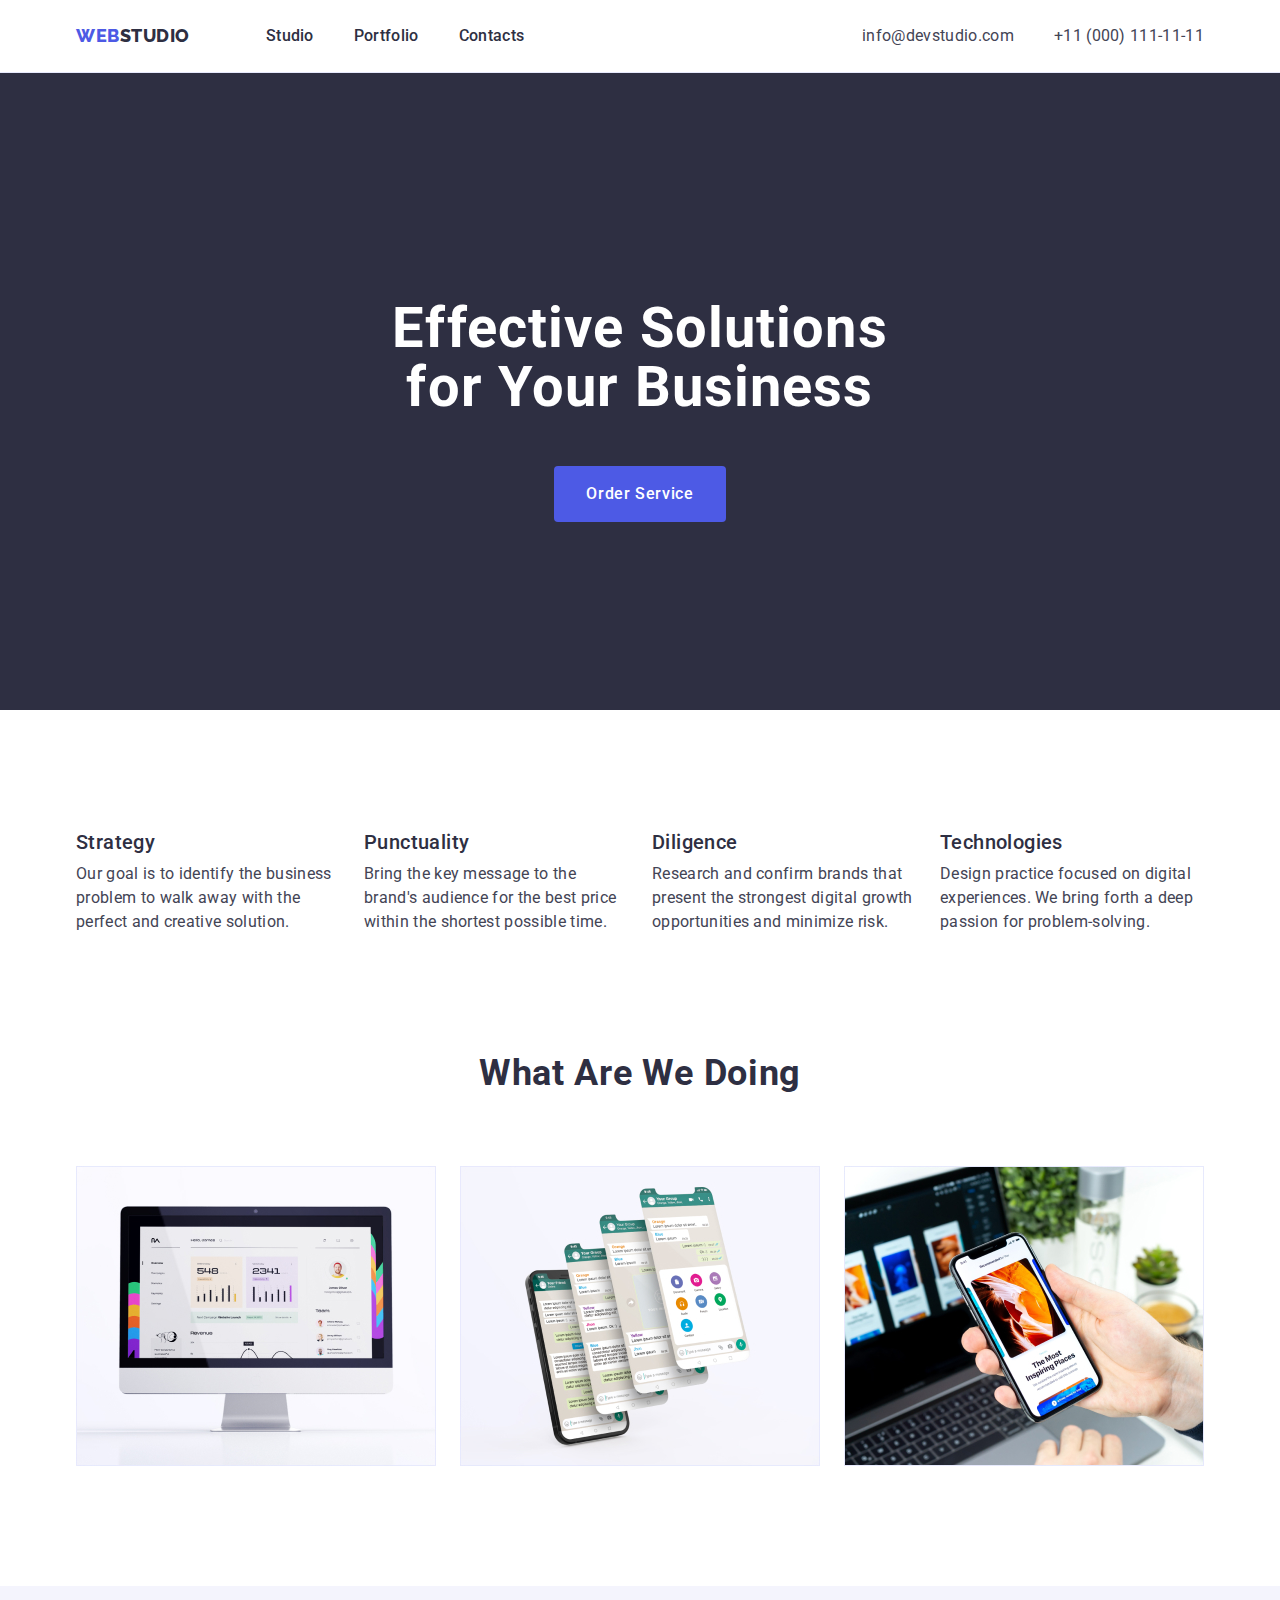
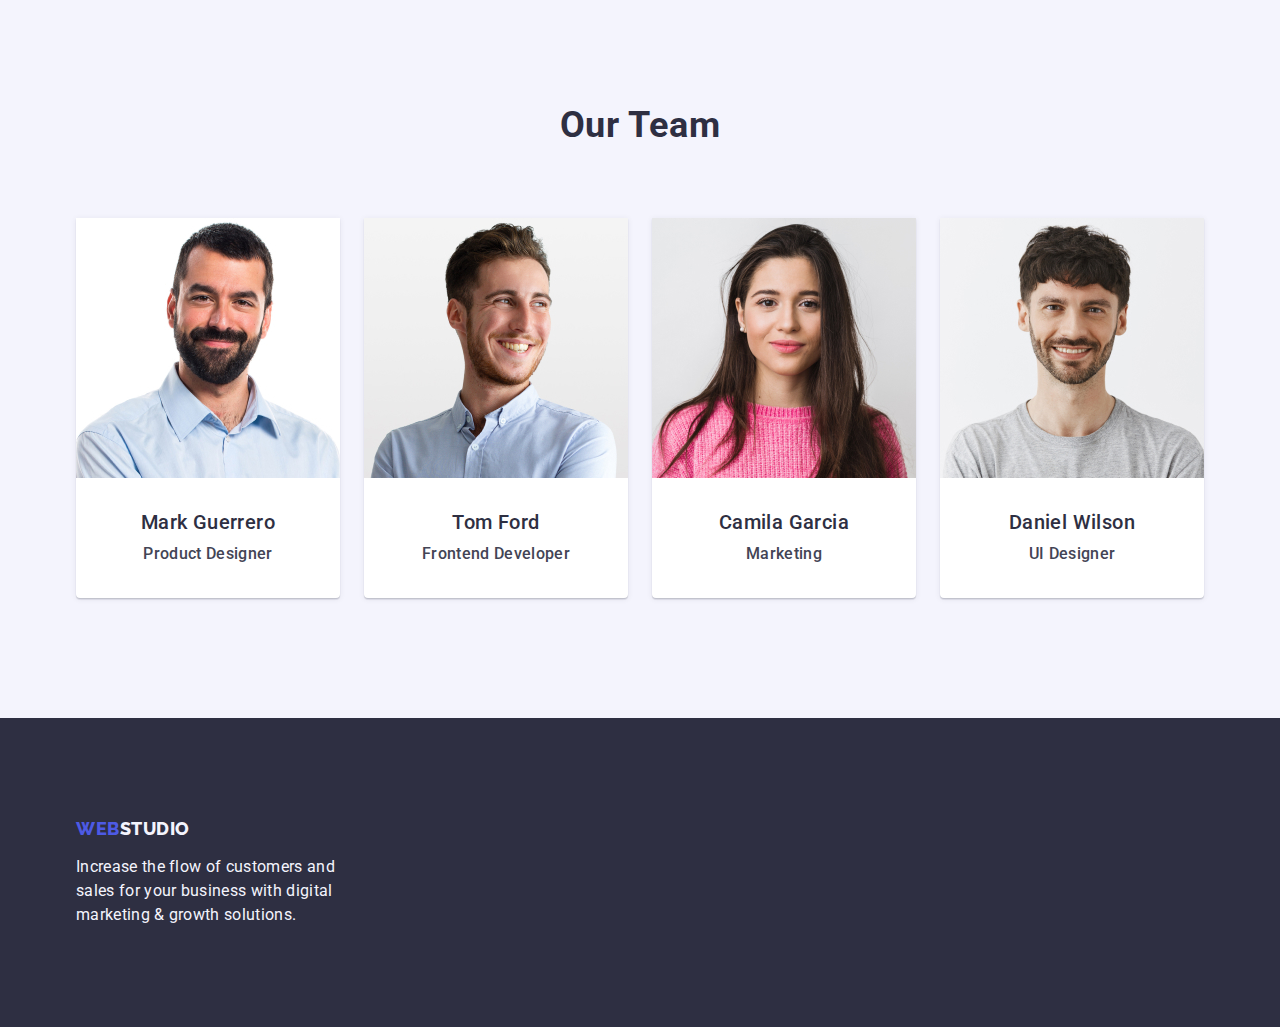
==== commit 421c7dcb: "main" ====
--- a/index.html
+++ b/index.html
@@ -172,7 +172,7 @@
     <!-- Footer  -->
     <footer class="footer">
       <div class="container">
-        <a class="logo-link link" href="./index.html" target="blank"
+        <a class="logo-link-footer link" href="./index.html" target="blank"
           >Web<span class="web-logo-footer">Studio</span></a
         >
         <p class="footer-text">
--- a/css/styles.css
+++ b/css/styles.css
@@ -316,6 +316,7 @@
     color: var(--color-navy-blue);
     text-align: center;
     margin-bottom: 8px;
+    margin-top: 0;
 }
 
 .hidden-text {
@@ -351,6 +352,20 @@
     color: #F4F4FD;
     max-width: 264px;
 
+}
+.logo-link-footer {
+    font-family: 'Raleway', sans-serif;
+    font-style: normal;
+    font-weight: 800;
+    font-size: 18px;
+    line-height: 1.17;
+    letter-spacing: 0.03em;
+    text-transform: uppercase;
+    color: #4D5AE5;
+    margin-right: 76px;
+    padding: 0;
+    display: inline-block;
+    margin-bottom: 16px;
 }
 
 .web-logo-footer {
